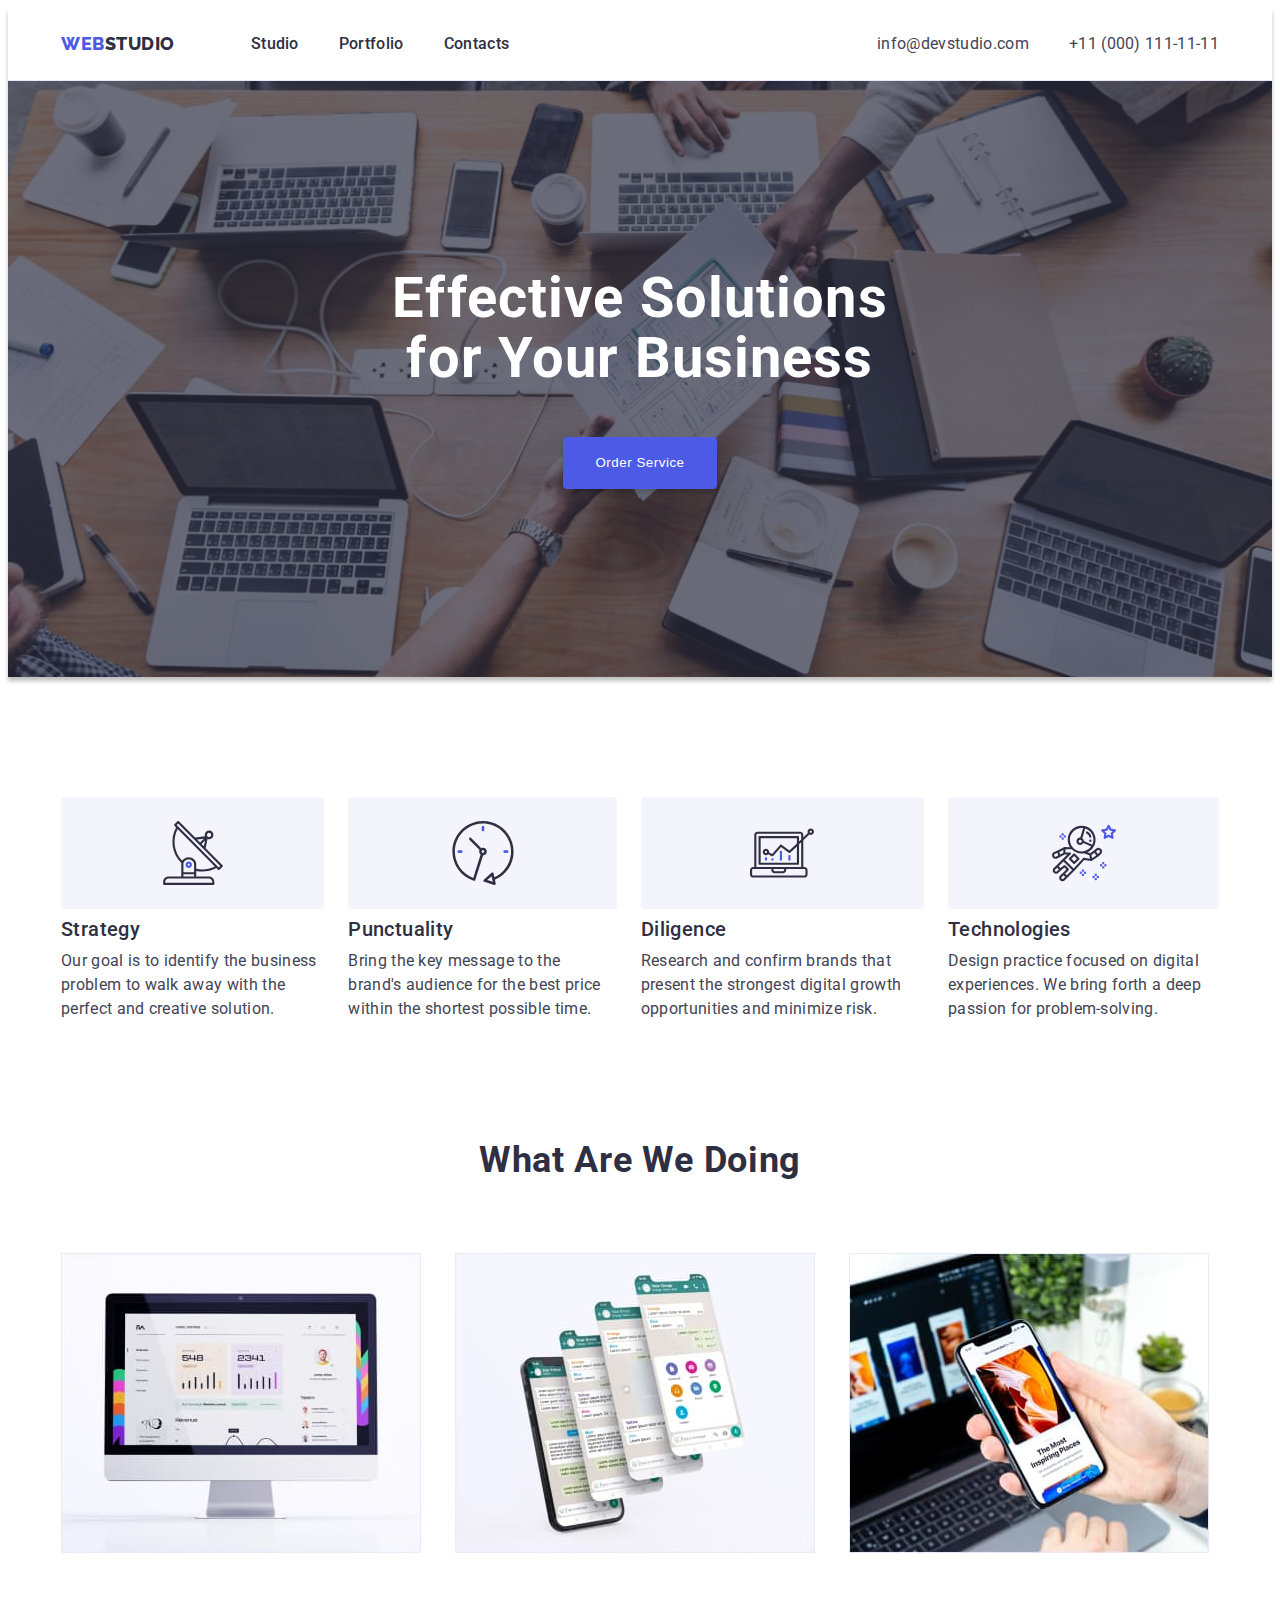
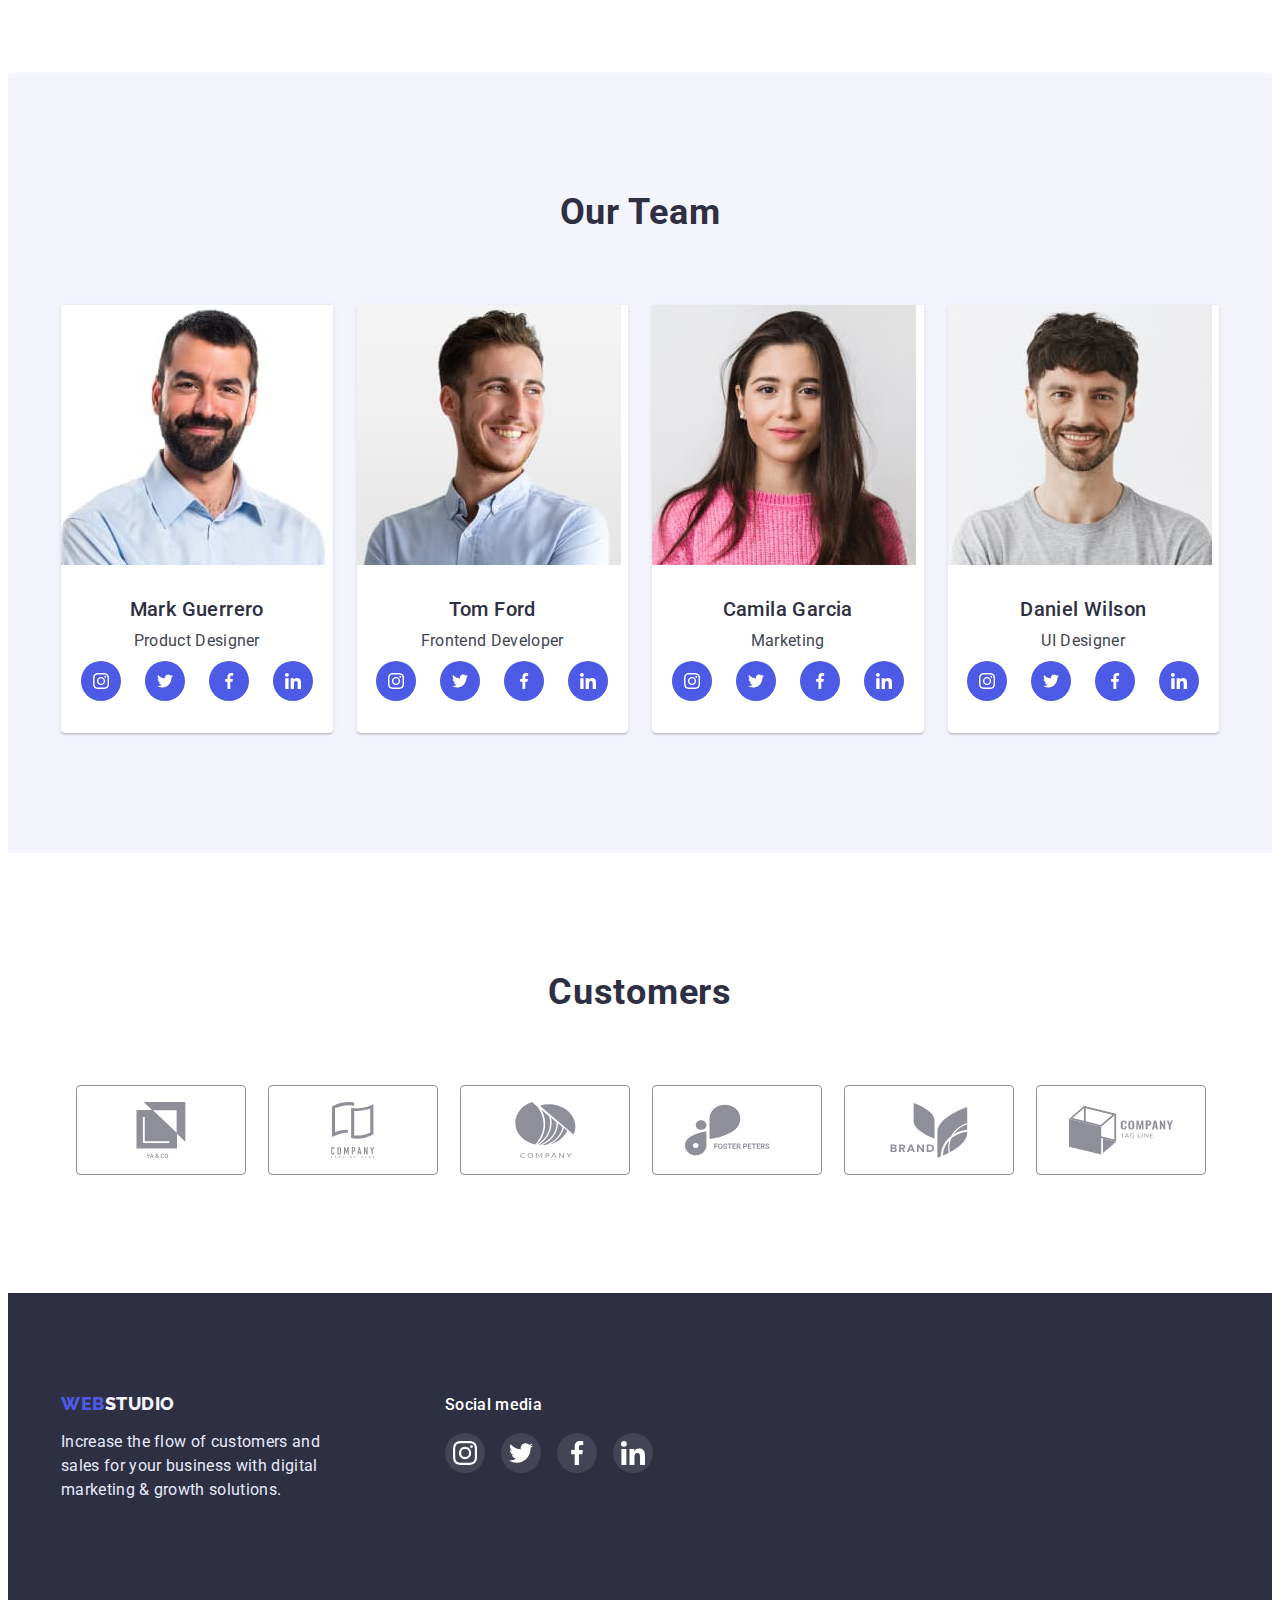
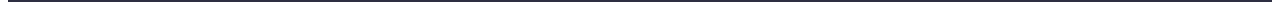
==== index.html @ 542503f2 "Initial commit" ====
<!DOCTYPE html>
<html lang="en">
  <head>
    <meta charset="UTF-8" />
    <meta http-equiv="X-UA-Compatible" content="IE=edge" />
    <meta name="viewport" content="width=device-width, initial-scale=1.0" />
    <title>Webstudio</title>
    <!-- Fonts -->
    <link rel="preconnect" href="https://fonts.gstatic.com" />
    <link rel="preconnect" href="https://fonts.googleapis.com" />
    <link rel="preconnect" href="https://fonts.gstatic.com" crossorigin />
    <link
      href="https://fonts.googleapis.com/css2?family=Raleway:wght@800&family=Roboto:wght@400;500;700;900&display=swap"
      rel="stylesheet"
    />
    <!-- Normalize -->
    <link
      rel="stylesheet"
      href="https://cdnjs.cloudflare.com/ajax/libs/modern-normalize/1.1.0/modern-normalize.min.css"
      integrity="sha512-wpPYUAdjBVSE4KJnH1VR1HeZfpl1ub8YT/NKx4PuQ5NmX2tKuGu6U/JRp5y+Y8XG2tV+wKQpNHVUX03MfMFn9Q=="
      crossorigin="anonymous"
      referrerpolicy="no-referrer"
    />
    <!-- Styles -->
    <link rel="stylesheet" href="./css/styles.css" />
  </head>
  <body>
    <header class="header">
      <div class="container header-container">
        <nav class="header-nav">
          <a class="logo" href="./index.html">
            <span class="logo-text">Web</span>Studio
          </a>

          <ul class="header-menu">
            <li><a class="header-link" href="">Studio</a></li>
            <li>
              <a class="header-link" href="./portfolio.html">Portfolio</a>
            </li>
            <li><a class="header-link" href="">Contacts</a></li>
          </ul>
        </nav>

        <address class="address">
          <ul class="address-menu">
            <li>
              <a class="address-link" href="mailto:info@devstudio.com"
                >info@devstudio.com
              </a>
            </li>
            <li>
              <a class="address-link" href="tel:+110001111111"
                >+11 (000) 111-11-11
              </a>
            </li>
          </ul>
        </address>
      </div>
    </header>
    <main>
      <section class="hero">
        <div class="container">
          <h1 class="hero-title">Effective Solutions for Your Business</h1>
          <button class="hero-btn" type="button">Order Service</button>
        </div>
      </section>
      <section class="section future">
        <div class="container">
          <h2 class="visually-hidden">Skills</h2>
          <ul class="section-list">
            <li class="section-item icon-antenna">
              <h3 class="section-subtitle">Strategy</h3>
              <p class="section-text">
                Our goal is to identify the business problem to walk away with
                the perfect and creative solution.
              </p>
            </li>
            <li class="section-item icon-clock">
              <h3 class="section-subtitle">Punctuality</h3>
              <p class="section-text">
                Bring the key message to the brand's audience for the best price
                within the shortest possible time.
              </p>
            </li>
            <li class="section-item icon-diagram">
              <h3 class="section-subtitle">Diligence</h3>
              <p class="section-text">
                Research and confirm brands that present the strongest digital
                growth opportunities and minimize risk.
              </p>
            </li>
            <li class="section-item icon-astronaut">
              <h3 class="section-subtitle">Technologies</h3>
              <p class="section-text">
                Design practice focused on digital experiences. We bring forth a
                deep passion for problem-solving.
              </p>
            </li>
          </ul>
        </div>
      </section>
      <section class="section">
        <div class="container">
          <h2 class="section-title">What are we doing</h2>
          <ul class="work-list">
            <li class="work-item">
              <img src="./images/display.jpg" alt="one display" width="360" />
            </li>
            <li class="work-item">
              <img src="./images/phone.jpg" alt="thour phone" width="360" />
            </li>
            <li class="work-item">
              <img src="./images/laptop.jpg" alt="laptop phone" width="360" />
            </li>
          </ul>
        </div>
      </section>
      <section class="section section-bg">
        <div class="container">
          <h2 class="section-title">Our Team</h2>
          <ul class="team-list">
            <li class="team-item">
              <img
                src="./images/team_card_one.jpg"
                alt="Mark Guerrero"
                width="264"
              />
              <div class="team-content">
                <h3 class="section-subtitle">Mark Guerrero</h3>
                <p class="section-text">Product Designer</p>
                <ul class="socials-list">
                  <li class="socials-item">
                    <a class="socials-link" href="https://www.instagram.com/">
                      <svg class="socials-icon">
                        <use href="./images/icons.svg#icon-instagram"></use>
                      </svg>
                    </a>
                  </li>
                  <li class="socials-item">
                    <a class="socials-link" href="https://twitter.com/">
                      <svg class="socials-icon">
                        <use href="./images/icons.svg#icon-twitter"></use>
                      </svg>
                    </a>
                  </li>
                  <li class="socials-item">
                    <a class="socials-link" href="https://www.facebook.com/">
                      <svg class="socials-icon">
                        <use href="./images/icons.svg#icon-facebook"></use>
                      </svg>
                    </a>
                  </li>
                  <li class="socials-item">
                    <a class="socials-link" href="https://www.linkedin.com/">
                      <svg class="socials-icon">
                        <use href="./images/icons.svg#icon-linkedin"></use>
                      </svg>
                    </a>
                  </li>
                </ul>
              </div>
            </li>

            <li class="team-item">
              <img
                src="./images/team_card_two.jpg"
                alt="Tom Ford"
                width="264"
              />
              <div class="team-content">
                <h3 class="section-subtitle">Tom Ford</h3>
                <p class="section-text">Frontend Developer</p>
                <ul class="socials-list">
                  <li class="socials-item">
                    <a class="socials-link" href="https://www.instagram.com/">
                      <svg class="socials-icon">
                        <use href="./images/icons.svg#icon-instagram"></use>
                      </svg>
                    </a>
                  </li>
                  <li class="socials-item">
                    <a class="socials-link" href="https://twitter.com/">
                      <svg class="socials-icon">
                        <use href="./images/icons.svg#icon-twitter"></use>
                      </svg>
                    </a>
                  </li>
                  <li class="socials-item">
                    <a class="socials-link" href="https://www.facebook.com/">
                      <svg class="socials-icon">
                        <use href="./images/icons.svg#icon-facebook"></use>
                      </svg>
                    </a>
                  </li>
                  <li class="socials-item">
                    <a class="socials-link" href="https://www.linkedin.com/">
                      <svg class="socials-icon">
                        <use href="./images/icons.svg#icon-linkedin"></use>
                      </svg>
                    </a>
                  </li>
                </ul>
              </div>
            </li>

            <li class="team-item">
              <img
                src="./images/team_card_three.jpg"
                alt="Camila Garcia"
                width="264"
              />
              <div class="team-content">
                <h3 class="section-subtitle">Camila Garcia</h3>
                <p class="section-text">Marketing</p>
                <ul class="socials-list">
                  <li class="socials-item">
                    <a class="socials-link" href="https://www.instagram.com/">
                      <svg class="socials-icon">
                        <use href="./images/icons.svg#icon-instagram"></use>
                      </svg>
                    </a>
                  </li>
                  <li class="socials-item">
                    <a class="socials-link" href="https://twitter.com/">
                      <svg class="socials-icon">
                        <use href="./images/icons.svg#icon-twitter"></use>
                      </svg>
                    </a>
                  </li>
                  <li class="socials-item">
                    <a class="socials-link" href="https://www.facebook.com/">
                      <svg class="socials-icon">
                        <use href="./images/icons.svg#icon-facebook"></use>
                      </svg>
                    </a>
                  </li>
                  <li class="socials-item">
                    <a class="socials-link" href="https://www.linkedin.com/">
                      <svg class="socials-icon">
                        <use href="./images/icons.svg#icon-linkedin"></use>
                      </svg>
                    </a>
                  </li>
                </ul>
              </div>
            </li>

            <li class="team-item">
              <img
                src="./images/team_card_thour.jpg"
                alt="Daniel Wilson"
                width="264"
              />
              <div class="team-content">
                <h3 class="section-subtitle">Daniel Wilson</h3>
                <p class="section-text">UI Designer</p>
                <ul class="socials-list">
                  <li class="socials-item">
                    <a class="socials-link" href="https://www.instagram.com/">
                      <svg class="socials-icon">
                        <use href="./images/icons.svg#icon-instagram"></use>
                      </svg>
                    </a>
                  </li>
                  <li class="socials-item">
                    <a class="socials-link" href="https://twitter.com/">
                      <svg class="socials-icon">
                        <use href="./images/icons.svg#icon-twitter"></use>
                      </svg>
                    </a>
                  </li>
                  <li class="socials-item">
                    <a class="socials-link" href="https://www.facebook.com/">
                      <svg class="socials-icon">
                        <use href="./images/icons.svg#icon-facebook"></use>
                      </svg>
                    </a>
                  </li>
                  <li class="socials-item">
                    <a class="socials-link" href="https://www.linkedin.com/">
                      <svg class="socials-icon">
                        <use href="./images/icons.svg#icon-linkedin"></use>
                      </svg>
                    </a>
                  </li>
                </ul>
              </div>
            </li>
          </ul>
        </div>
      </section>
      <section class="section">
        <div class="container">
          <h2 class="section-title">Customers</h2>
          <ul class="section-customers-list">
            <li class="section-customers-item">
              <a class="section-customers-link" href="#">
                <svg class="section-customers-icon">
                  <use href="./images/icons.svg#icon-group-4"></use>
                </svg>
              </a>
            </li>
            <li class="section-customers-item">
              <a class="section-customers-link" href="#">
                <svg class="section-customers-icon">
                  <use href="./images/icons.svg#icon-group-1"></use>
                </svg>
              </a>
            </li>
            <li class="section-customers-item">
              <a class="section-customers-link" href="#">
                <svg class="section-customers-icon">
                  <use href="./images/icons.svg#icon-group-2"></use>
                </svg>
              </a>
            </li>
            <li class="section-customers-item">
              <a class="section-customers-link" href="#">
                <svg class="section-customers-icon">
                  <use href="./images/icons.svg#icon-group-3"></use>
                </svg>
              </a>
            </li>
            <li class="section-customers-item">
              <a class="section-customers-link" href="#">
                <svg class="section-customers-icon">
                  <use href="./images/icons.svg#icon-group-5"></use>
                </svg>
              </a>
            </li>
            <li class="section-customers-item">
              <a class="section-customers-link" href="#">
                <svg class="section-customers-icon">
                  <use href="./images/icons.svg#icon-group-6"></use>
                </svg>
              </a>
            </li>
          </ul>
        </div>
      </section>
    </main>
    <footer class="footer">
      <div class="container footer-container">
        <div>
          <a class="footer-logo" href="./index.html">
            <span class="footer-logo-text">Web</span>Studio
          </a>
          <p class="footer-text">
            Increase the flow of customers and sales for your business with
            digital marketing & growth solutions.
          </p>
        </div>
        <div class="footer-socials">
          <h2 class="footer-socials-title">Social media</h2>
          <ul class="footer-socials-list">
            <li class="footer-socials-item">
              <a class="footer-socials-link" href="https://www.instagram.com/">
                <svg class="footer-socials-icon">
                  <use href="./images/icons.svg#icon-instagram"></use>
                </svg>
              </a>
            </li>
            <li class="footer-socials-item">
              <a class="footer-socials-link" href="https://twitter.com/">
                <svg class="footer-socials-icon">
                  <use href="./images/icons.svg#icon-twitter"></use>
                </svg>
              </a>
            </li>
            <li class="footer-socials-item">
              <a class="footer-socials-link" href="https://www.facebook.com/">
                <svg class="footer-socials-icon">
                  <use href="./images/icons.svg#icon-facebook"></use>
                </svg>
              </a>
            </li>
            <li class="footer-socials-item">
              <a class="footer-socials-link" href="https://www.linkedin.com/">
                <svg class="footer-socials-icon">
                  <use href="./images/icons.svg#icon-linkedin"></use>
                </svg>
              </a>
            </li>
          </ul>
        </div>
      </div>
    </footer>
  </body>
</html>
---- css/styles.css ----
:root {
  --color-brand: #4d5ae5;
  --color-pressed-state: #404bbf;
  --color-title: #2e2f42;
  --color-text: #434455;
  --color-primary: #ffffff;
}

body {
  font-family: 'Roboto', sans-serif;
  font-size: 16px;
  background-color: var(--color-primary);
  color: var(--color-text);
}

p,
h1,
h2,
h3,
h4,
h5,
h6 {
  margin: 0;
}

img {
  display: block;
  max-width: 100%;
  height: auto;
  object-fit: cover;
}

.container {
  width: 1158px;
  margin: 0 auto;
  padding: 0 15px;
}

ul {
  list-style-type: none;
  margin: 0;
  padding: 0;
}

/* Head  */

.header {
  border-bottom: 1px solid #e7e9fc;
  box-shadow: 0px 4px 4px rgba(0, 0, 0, 0.25);
}

.header-container {
  display: flex;
  align-items: center;
}

.header-nav {
  display: flex;
  align-items: center;
  flex-grow: 1;
  gap: 76px;
}

.logo {
  color: var(--color-title);
  font-size: 18px;
  line-height: 1.33;
  font-weight: 800;
  text-decoration: none;
  text-transform: uppercase;
  font-family: 'Raleway', sans-serif;
  letter-spacing: 0.03em;
}

.logo-text {
  color: var(--color-brand);
}

.header-menu {
  display: flex;
  gap: 40px;
}

.header-link {
  display: block;
  padding: 24px 0;

  color: var(--color-title);
  font-weight: 500;
  text-decoration: none;
  letter-spacing: 0.02em;
  line-height: 1.5;
}

.header-link:hover {
  color: var(--color-pressed-state);
}

.address-menu {
  display: flex;
  gap: 40px;
}

.address-link {
  color: var(--color-text);
  text-decoration: none;
  font-style: normal;
  letter-spacing: 0.02em;
  line-height: 1.5;

  padding: 24px 0;
}

.address-link:hover {
  color: var(--color-pressed-state);
}

/* Hero */
.hero {
  background-color: rgba(46, 47, 66, 0.7);
  background-image: linear-gradient(
      rgba(46, 47, 66, 0.7),
      rgba(46, 47, 66, 0.7)
    ),
    url('../images/people-office.jpg');
  background-repeat: no-repeat;
  background-position: center;
  background-size: cover;
  box-shadow: 0px 4px 4px rgba(0, 0, 0, 0.25);

  max-width: 1440px;
  text-align: center;

  margin-left: auto;
  margin-right: auto;
  padding-top: 188px;
  padding-bottom: 188px;
}

.hero-title {
  color: var(--color-primary);
  font-size: 56px;
  line-height: 1.07;
  text-align: center;
  letter-spacing: 0.02em;
  max-width: 496px;

  margin: 0 auto 48px;
}

.hero-btn {
  color: var(--color-primary);
  background-color: var(--color-brand);
  box-shadow: 0px 4px 4px rgba(0, 0, 0, 0.15);
  border: none;

  border-radius: 4px;
  cursor: pointer;
  font-weight: 500;
  letter-spacing: 0.04em;
  line-height: 1.5;

  padding: 16px 32px;
}

.hero-btn:hover {
  background-color: var(--color-pressed-state);
}

/* Sections */

.visually-hidden {
  position: absolute;
  width: 1px;
  height: 1px;
  margin: -1px;
  border: 0;
  padding: 0;
  white-space: nowrap;
  clip-path: inset(100%);
  clip: rect(0 0 0 0);
  overflow: hidden;
}

.section {
  padding: 120px 0;
}

.future {
  padding-bottom: 0;
}

.section-list {
  display: flex;
  gap: 24px;
}

.section-list > li {
  flex-basis: calc((100%-72px) / 4);
}

.section-item::before {
  content: '';
  display: block;
  height: 112px;
  background-color: #f4f4fd;
  border-radius: 4px;
  background-size: auto;
  background-repeat: no-repeat;
  background-position: center;
  margin-bottom: 8px;
}

.icon-antenna::before {
  background-image: url(../images/antenna.svg);
}

.icon-clock::before {
  background-image: url(../images/clock.svg);
}

.icon-diagram::before {
  background-image: url(../images/diagram.svg);
}

.icon-astronaut::before {
  background-image: url(../images/astronaut.svg);
}

.section-subtitle {
  color: var(--color-title);
  font-size: 20px;
  line-height: 1.2;
  font-weight: 500;
  letter-spacing: 0.02em;

  margin-bottom: 8px;
}

.section-text {
  letter-spacing: 0.02em;
  line-height: 1.5;
}

.section-title {
  color: var(--color-title);
  font-size: 36px;
  line-height: 1.11;
  text-transform: capitalize;
  text-align: center;
  letter-spacing: 0.02em;

  margin-bottom: 72px;
}

.section-bg {
  background-color: #f4f4fd;
}

.work-list {
  display: flex;
  flex-wrap: wrap;
  gap: 24px;
}

.work-item {
  flex-basis: calc((100% - 48px) / 3);
}

.team-list {
  display: flex;
  flex-wrap: wrap;
  gap: 24px;
}

.team-item {
  flex-basis: calc((100% - 72px) / 4);

  background-color: #ffffff;
  box-shadow: 0px 1px 6px rgba(46, 47, 66, 0.08),
    0px 1px 1px rgba(46, 47, 66, 0.16), 0px 2px 1px rgba(46, 47, 66, 0.08);
  border-radius: 0px 0px 4px 4px;
}

.team-content {
  text-align: center;
  padding: 32px 0;
}

/* Socials icons */

.socials-list {
  display: flex;
  justify-content: center;
  gap: 24px;
  margin-top: 8px;
}

.socials-item {
  width: 40px;
  height: 40px;
}

.socials-link {
  display: flex;
  align-items: center;
  justify-content: center;
  width: 100%;
  height: 100%;
  border-radius: 50%;
  background-color: var(--color-brand);
  fill: #ffffff;
}

.socials-link:hover,
.socials-link:focus {
  background-color: var(--color-pressed-state);
}

.socials-icon {
  width: 16px;
  height: 16px;
}

/* Customers */

.section-customers-list {
  display: flex;
  gap: 24px;
  justify-content: center;
}

.section-customers-item {
  width: 168px;
  height: 88px;
}

.section-customers-link {
  display: flex;
  align-items: center;
  justify-content: center;
  width: 100%;
  height: 100%;
  border: 1px solid #8e8f99;
  fill: #8e8f99;
  border-radius: 4px;
}

.section-customers-link:hover,
.section-customers-link:focus {
  fill: var(--color-pressed-state);
  border: 1px solid var(--color-pressed-state);
}

.section-customers-icon {
  width: 104px;
  height: 56px;
}

/* Footer  */
.footer {
  background-color: var(--color-title);

  padding-top: 100px;
  padding-bottom: 100px;
}

.footer-container {
  display: flex;
}

.footer-logo {
  color: #f4f4fd;

  text-decoration: none;
  text-transform: uppercase;
  font-family: 'Raleway', sans-serif;
  font-size: 18px;
  line-height: 1.18;
  font-weight: 800;
  letter-spacing: 0.03em;

  display: block;
  margin-bottom: 16px;
}

.footer-logo-text {
  color: var(--color-brand);
}

.footer-text {
  color: #e7e9fc;

  letter-spacing: 0.02em;
  line-height: 1.5;
  width: 264px;
}

.footer-socials {
  margin-left: 120px;
}

.footer-socials-title {
  margin-bottom: 16px;

  color: #ffffff;

  font-size: 16px;
  font-weight: 500;
  letter-spacing: 0.02em;
  line-height: 1.5;
}

.footer-socials-list {
  display: flex;
  justify-content: center;
  gap: 16px;
}

.footer-socials-item {
  width: 40px;
  height: 40px;
}

.footer-socials-link {
  display: flex;
  align-items: center;
  justify-content: center;
  width: 100%;
  height: 100%;
  border-radius: 50%;
  background-color: rgba(255, 255, 255, 0.1);
  fill: #ffffff;
}

.footer-socials-link:hover,
.footer-socials-link:focus {
  background-color: #31d0aa;
}

.footer-socials-icon {
  width: 24px;
  height: 24px;
}

/* Portfolio  */

.section-portfolio {
  padding-top: 96px;
  padding-bottom: 120px;
}

.logo-icon {
  color: var(--color-brand);
  text-shadow: 0px 4px 4px rgba(0, 0, 0, 0.25);
}

.filters-menu {
  display: flex;
  justify-content: center;
  margin-bottom: 72px;
  gap: 24px;
}

.filters-buttons {
  background-color: #f4f4fd;
  color: var(--color-brand);

  font-weight: 400;
  text-align: center;
  letter-spacing: 0.04em;
  cursor: pointer;
  border: 1px solid #e7e9fc;
  border-radius: 4px;
  border: none;
  line-height: 1.5;

  padding: 12px 24px;
}

.filters-buttons:hover,
.filters-buttons:focus {
  color: var(--color-primary);
  background-color: var(--color-pressed-state);
  box-shadow: 0px 3px 1px rgba(0, 0, 0, 0.1), 0px 2px 1px rgba(0, 0, 0, 0.08),
    0px 2px 2px rgba(0, 0, 0, 0.12);
}

.project-list {
  display: flex;
  flex-wrap: wrap;
}

.project-item {
  flex-basis: calc((100% - 48px) / 3);
  margin-right: 24px;
  margin-bottom: 48px;
}

.project-item:nth-child(3n) {
  margin-right: 0;
}

.project-item:nth-child(n + 7) {
  margin-bottom: 0;
}

.project-link {
  display: block;
  text-decoration: none;
  color: currentColor;
}

.project-link:hover,
.project-link:focus {
  box-shadow: 0px 1px 6px rgba(46, 47, 66, 0.08),
    0px 1px 1px rgba(46, 47, 66, 0.16), 0px 2px 1px rgba(46, 47, 66, 0.08);
}

.project-content {
  border: 1px solid #e7e9fc;
  border-top: none;
  padding: 32px 16px;
}
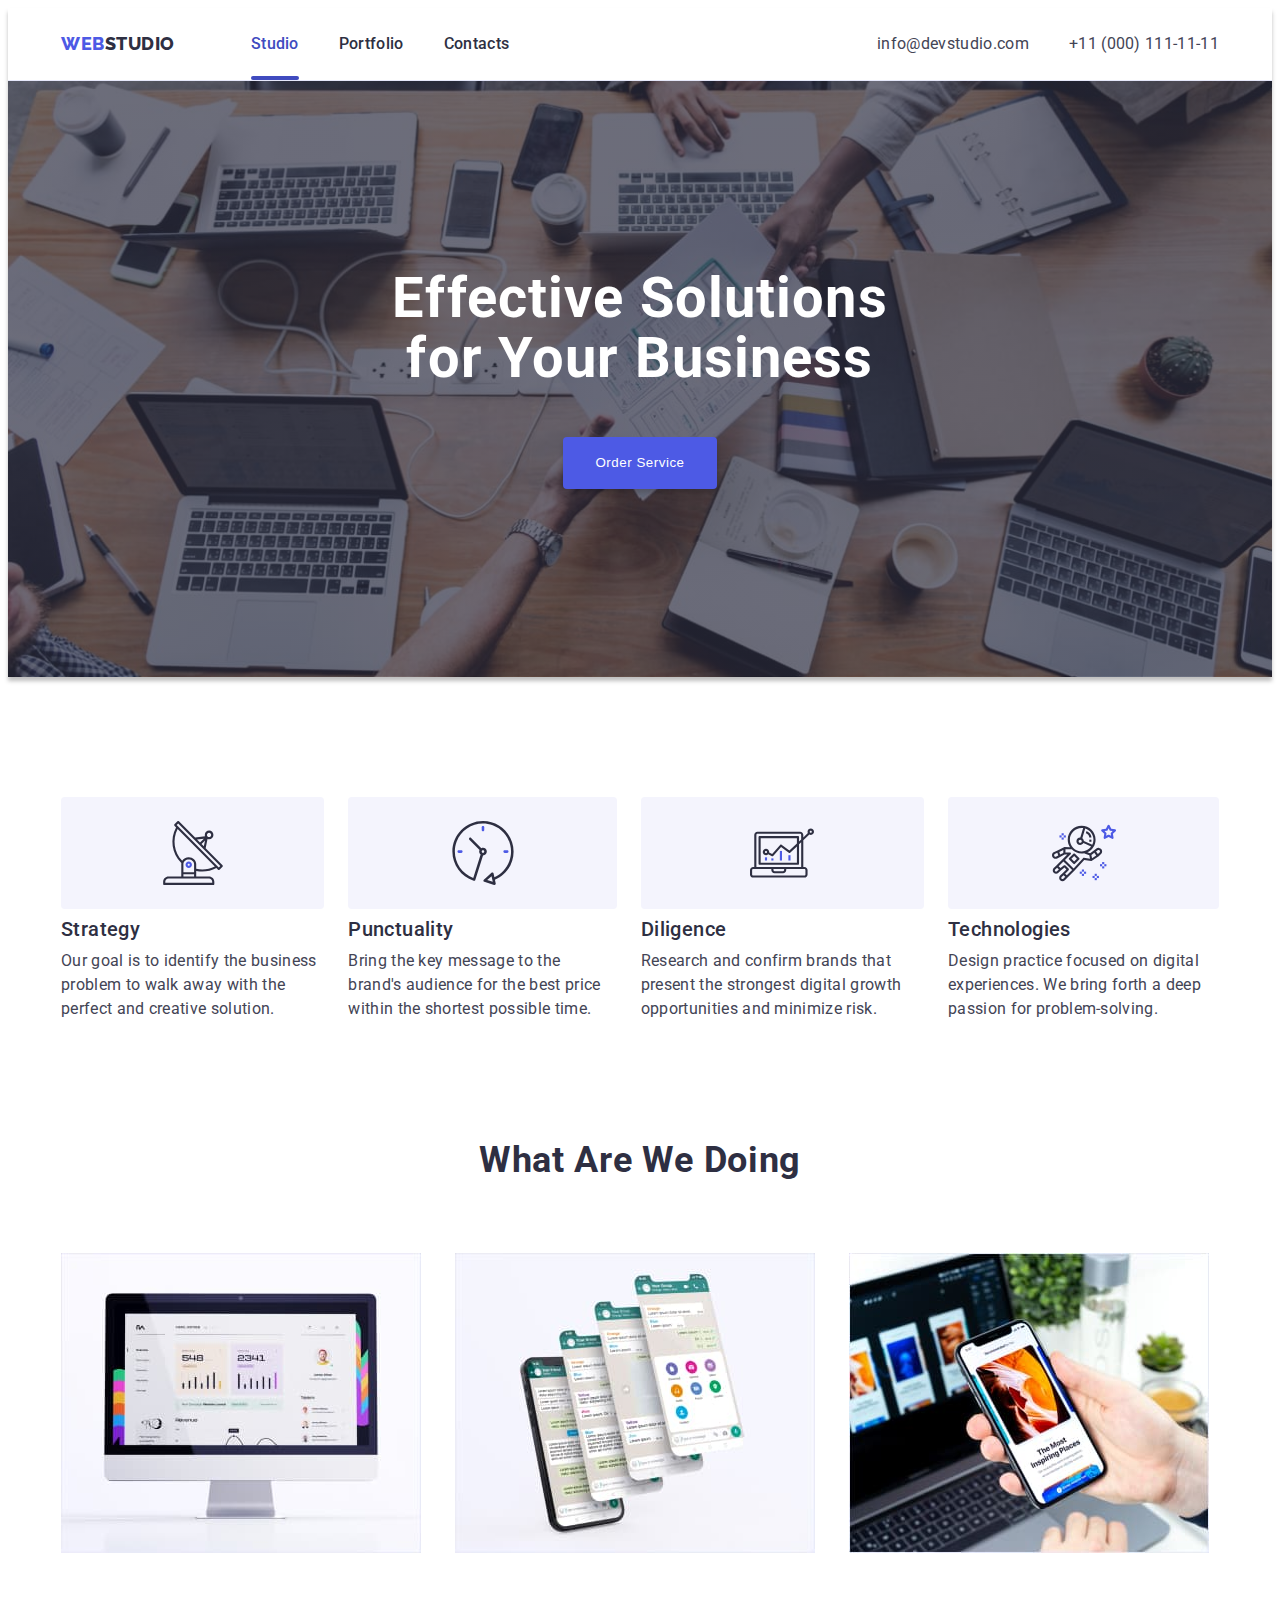
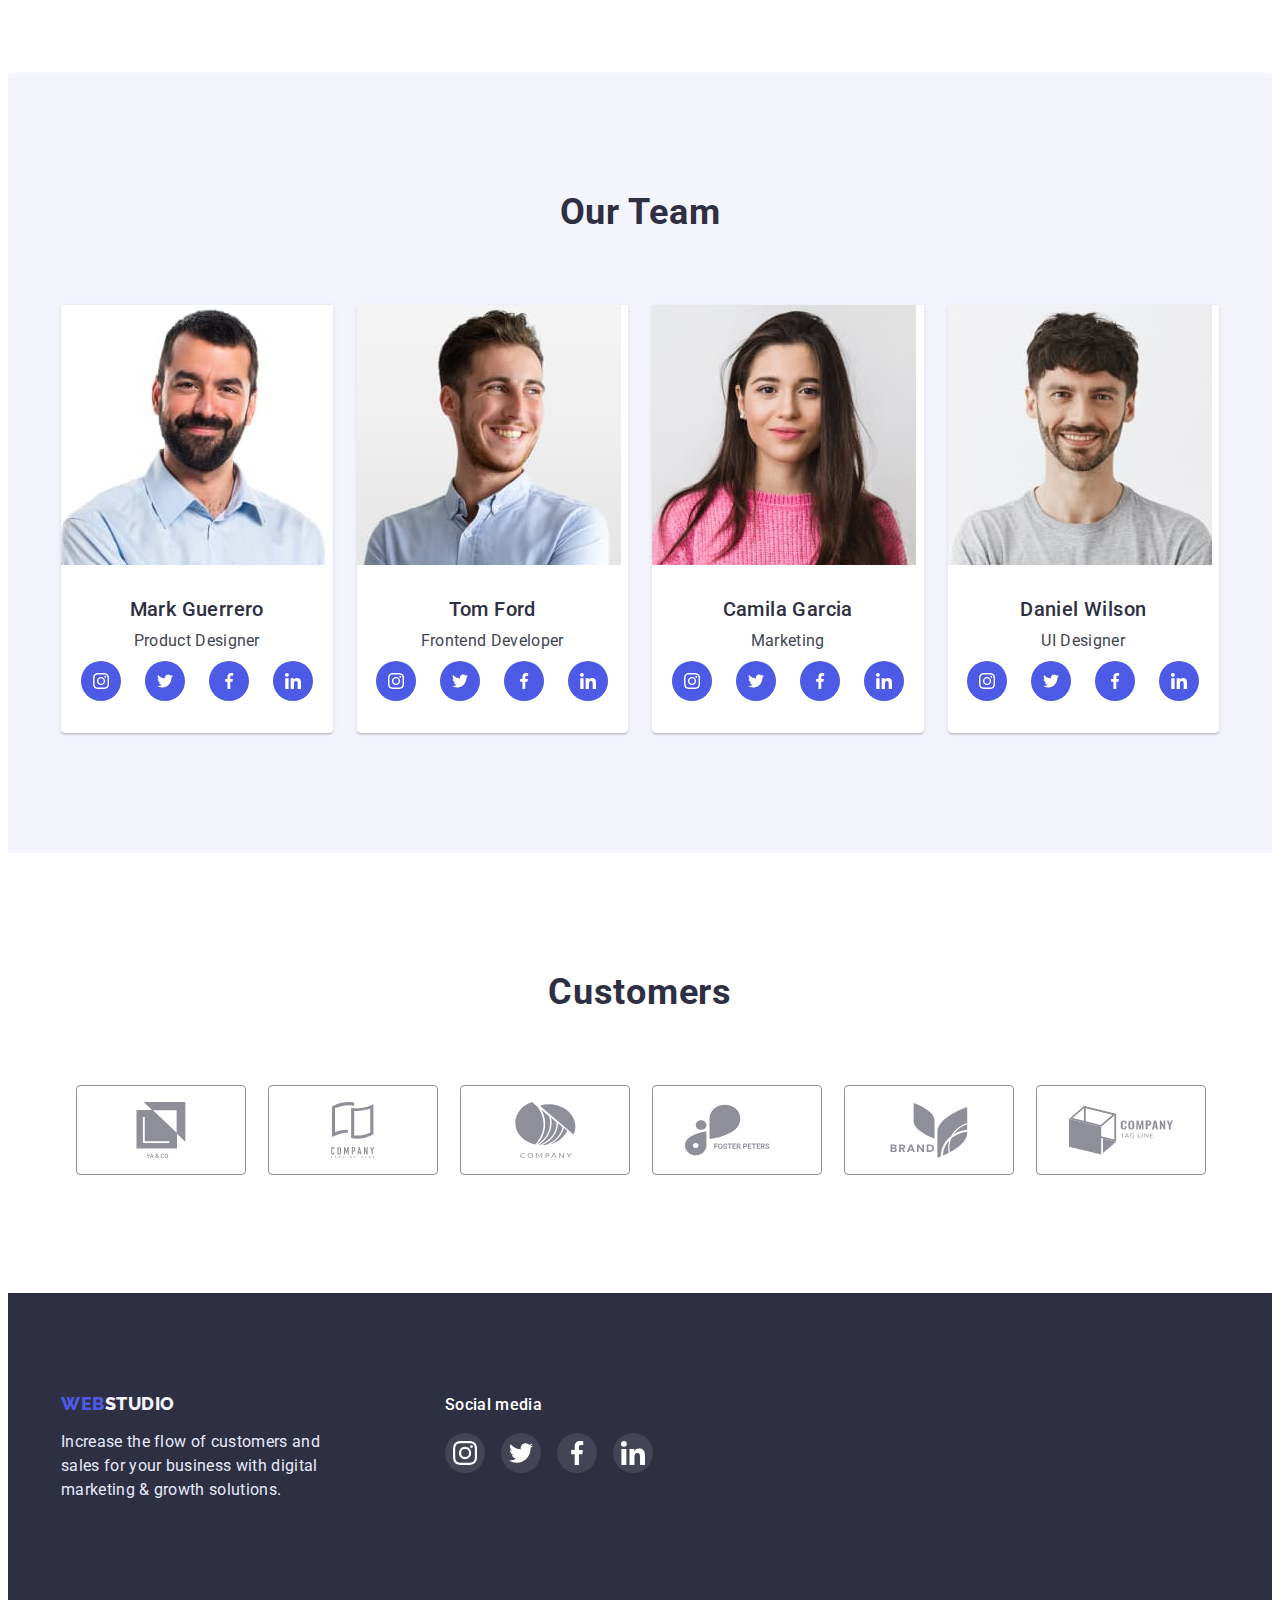
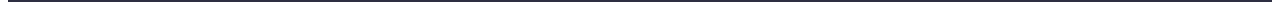
==== commit e6e0328d: "hw-05" ====
--- a/index.html
+++ b/index.html
@@ -33,7 +33,7 @@
           </a>
 
           <ul class="header-menu">
-            <li><a class="header-link" href="">Studio</a></li>
+            <li><a class="header-link link-page" href="">Studio</a></li>
             <li>
               <a class="header-link" href="./portfolio.html">Portfolio</a>
             </li>
@@ -61,7 +61,9 @@
       <section class="hero">
         <div class="container">
           <h1 class="hero-title">Effective Solutions for Your Business</h1>
-          <button class="hero-btn" type="button">Order Service</button>
+          <button class="hero-btn" type="button" data-modal-open>
+            Order Service
+          </button>
         </div>
       </section>
       <section class="section future">
@@ -385,5 +387,17 @@
         </div>
       </div>
     </footer>
+
+    <div class="backdrop is-hidden" data-modal>
+      <div class="modal">
+        <button class="modal-close" type="button" data-modal-close>
+          <svg class="modal-close-icon">
+            <use href="./images/close.svg#icon-close"></use>
+          </svg>
+        </button>
+      </div>
+    </div>
+
+    <script src="./js/modal.js"></script>
   </body>
 </html>
--- a/css/styles.css
+++ b/css/styles.css
@@ -4,6 +4,7 @@
   --color-title: #2e2f42;
   --color-text: #434455;
   --color-primary: #ffffff;
+  --timing-function: 250ms cubic-bezier(0.4, 0, 0.2, 1);
 }
 
 body {
@@ -85,11 +86,33 @@
   display: block;
   padding: 24px 0;
 
+  position: relative;
+
   color: var(--color-title);
   font-weight: 500;
   text-decoration: none;
   letter-spacing: 0.02em;
   line-height: 1.5;
+
+  transition: color var(--timing-function);
+}
+
+.link-page {
+  color: var(--color-pressed-state);
+}
+
+.link-page::after {
+  content: '';
+
+  position: absolute;
+
+  display: block;
+  bottom: 0;
+  width: 100%;
+  height: 4px;
+  border-radius: 4px;
+
+  background-color: var(--color-pressed-state);
 }
 
 .header-link:hover {
@@ -109,6 +132,8 @@
   line-height: 1.5;
 
   padding: 24px 0;
+
+  transition: color var(--timing-function);
 }
 
 .address-link:hover {
@@ -161,6 +186,8 @@
   line-height: 1.5;
 
   padding: 16px 32px;
+
+  transition: background-color var(--timing-function);
 }
 
 .hero-btn:hover {
@@ -309,7 +336,9 @@
   height: 100%;
   border-radius: 50%;
   background-color: var(--color-brand);
-  fill: #ffffff;
+  fill: var(--color-primary);
+
+  transition: background-color var(--timing-function);
 }
 
 .socials-link:hover,
@@ -344,6 +373,8 @@
   border: 1px solid #8e8f99;
   fill: #8e8f99;
   border-radius: 4px;
+
+  transition: fill var(--timing-function), border var(--timing-function);
 }
 
 .section-customers-link:hover,
@@ -403,7 +434,7 @@
 .footer-socials-title {
   margin-bottom: 16px;
 
-  color: #ffffff;
+  color: var(--color-primary);
 
   font-size: 16px;
   font-weight: 500;
@@ -430,7 +461,9 @@
   height: 100%;
   border-radius: 50%;
   background-color: rgba(255, 255, 255, 0.1);
-  fill: #ffffff;
+  fill: var(--color-primary);
+
+  transition: background-color var(--timing-function);
 }
 
 .footer-socials-link:hover,
@@ -476,6 +509,9 @@
   line-height: 1.5;
 
   padding: 12px 24px;
+
+  transition: color var(--timing-function),
+    background-color var(--timing-function), box-shadow var(--timing-function);
 }
 
 .filters-buttons:hover,
@@ -509,6 +545,8 @@
   display: block;
   text-decoration: none;
   color: currentColor;
+
+  transition: box-shadow var(--timing-function);
 }
 
 .project-link:hover,
@@ -522,3 +560,105 @@
   border-top: none;
   padding: 32px 16px;
 }
+
+.project-image {
+  position: relative;
+  overflow: hidden;
+}
+
+.project-description {
+  position: absolute;
+  top: 0;
+  left: 0;
+  width: 100%;
+  height: 100%;
+
+  transform: translateY(100%);
+  transition: transform var(--timing-function);
+
+  background-color: var(--color-brand);
+}
+
+.project-link:hover .project-description {
+  transform: translateY(0);
+}
+
+.project-text {
+  padding: 40px 32px 164px 32px;
+
+  letter-spacing: 0.02em;
+  line-height: 1.5;
+  color: #f4f4fd;
+}
+
+/* Modal */
+
+.backdrop {
+  position: fixed;
+  top: 0;
+  left: 0;
+  width: 100%;
+  height: 100%;
+
+  display: flex;
+  align-items: center;
+  justify-content: center;
+
+  padding-top: 88px;
+  padding-bottom: 12px;
+
+  background-color: rgba(46, 47, 66, 0.4);
+
+  transition: opacity var(--timing-function), visibility var(--timing-function);
+}
+
+.backdrop.is-hidden {
+  opacity: 0;
+  visibility: hidden;
+  pointer-events: none;
+}
+
+.modal {
+  position: relative;
+
+  width: 100%;
+  height: 100%;
+  max-width: 408px;
+  max-height: 576px;
+
+  background-color: #fcfcfc;
+  box-shadow: 0px 1px 1px rgba(0, 0, 0, 0.14), 0px 1px 3px rgba(0, 0, 0, 0.12),
+    0px 2px 1px rgba(0, 0, 0, 0.2);
+  border-radius: 4px;
+}
+
+.modal-close {
+  position: absolute;
+  top: 24px;
+  right: 24px;
+
+  display: flex;
+  align-items: center;
+  justify-content: center;
+
+  border-radius: 50%;
+  width: 24px;
+  height: 24px;
+  background: #e7e9fc;
+  border: 1px solid rgba(0, 0, 0, 0.1);
+
+  transition: background-color var(--timing-function),
+    fill var(--timing-function), border var(--timing-function);
+}
+
+.modal-close-icon {
+  width: 8px;
+  height: 8px;
+}
+
+.modal-close:hover,
+.modal-close:focus {
+  background-color: var(--color-pressed-state);
+  fill: var(--color-primary);
+  border: none;
+}
